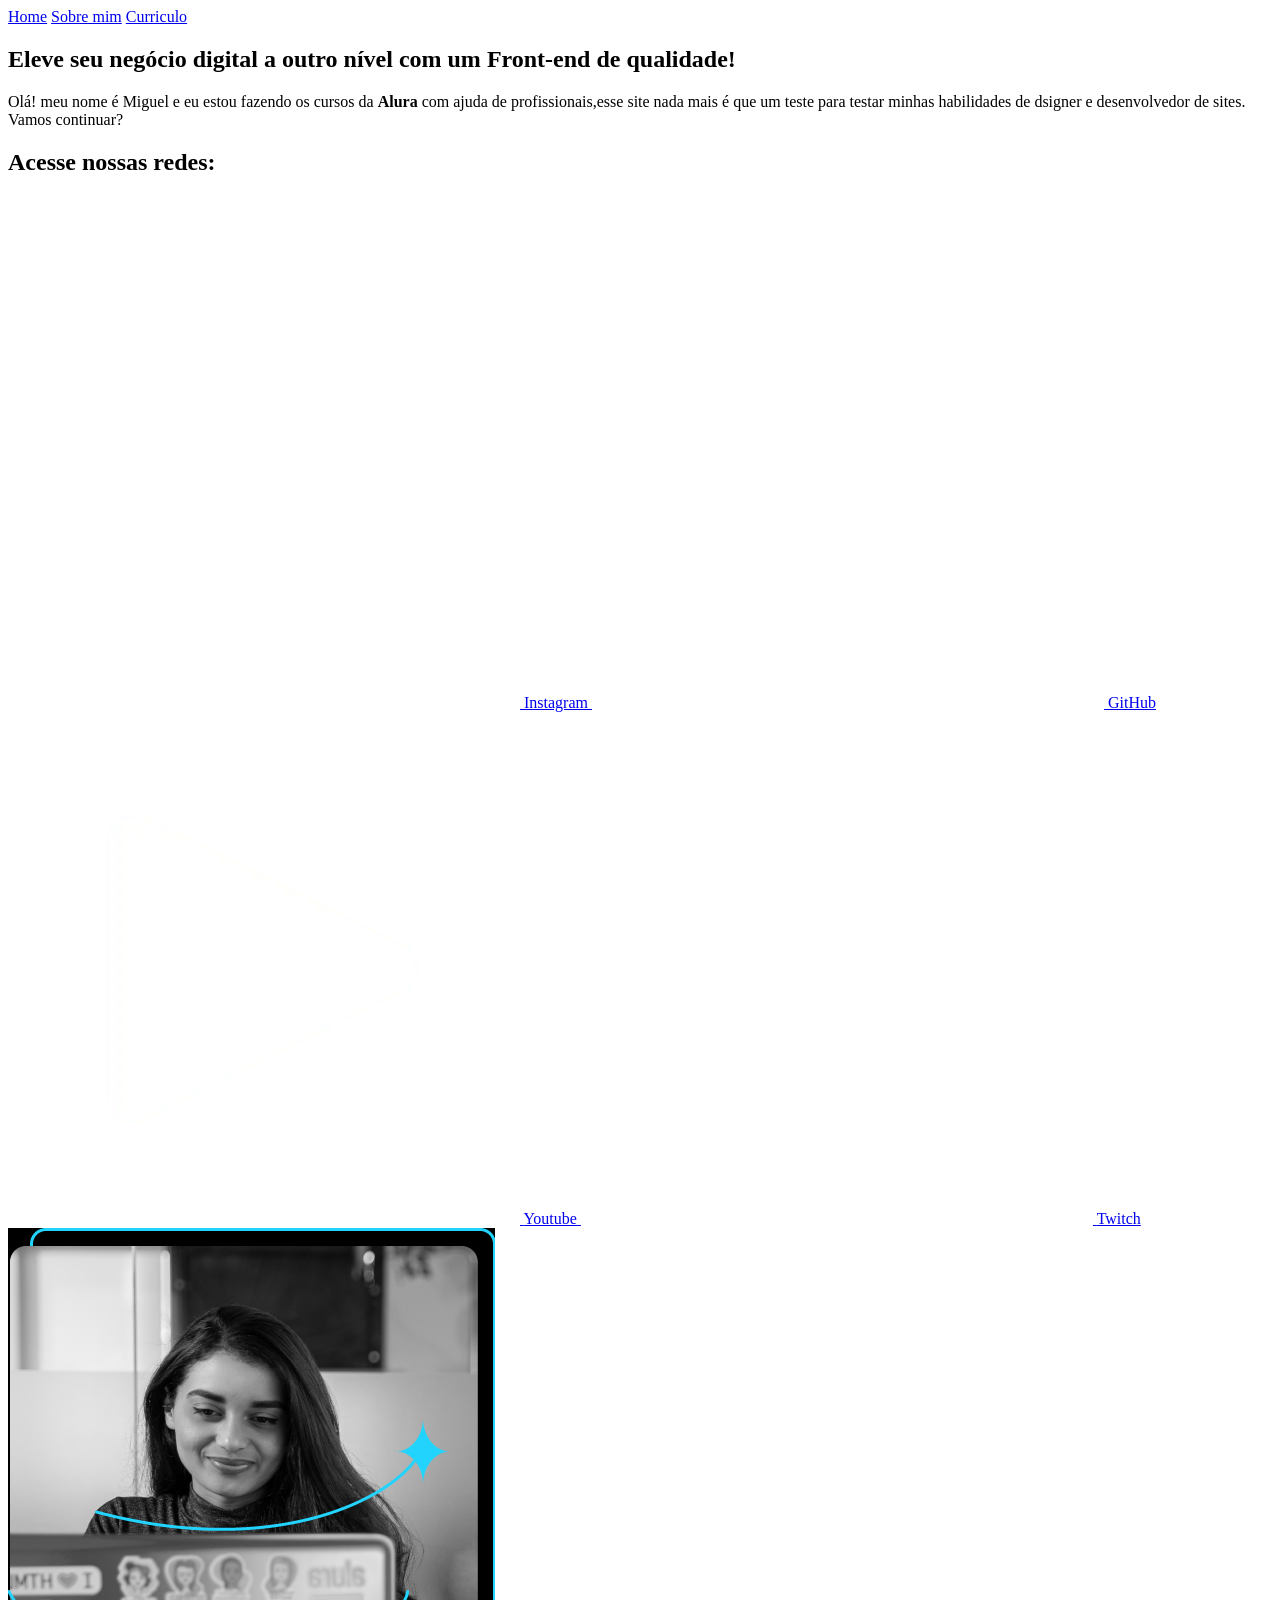
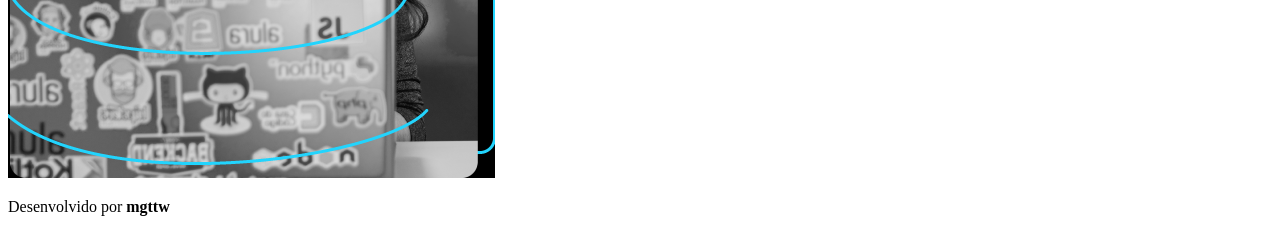
==== index.html @ d2840d7f "Add files via upload" ====
<!DOCTYPE html>
<html lang="pt-BR">
<head>
    <link rel="stylesheet" href="/styles/f1.css">
    <meta charset="UTF-8">
    <meta name="viewport" content="width=device-width, initial-scale=1.0">
    <title>Portfolio Alura</title>
</head>

<body>

  <header>
    <nav class="cabecalho">
      <a class="cabecalho__link" href="f1.html">Home</a>
      <a class="cabecalho__link" href="/about/about.html">Sobre mim</a>
      <a class="cabecalho__link" href="/finalizados/curriculo.html">Curriculo</a>
    </nav>

  </header>

  <main class="aps">
    <section class="aps__cont">
      <h1 class="aps__cont__tt">Eleve seu negócio digital a outro nível com um <strong class="strong1">Front-end</strong> de qualidade!</h1>
        <p class="aps__cont__p">Olá! meu nome é Miguel e eu estou fazendo os cursos da <strong class="strong1">Alura</strong> 
          com ajuda de profissionais,esse site nada mais é que um teste para testar minhas habilidades
          de dsigner e desenvolvedor de sites. Vamos continuar?</p>
          <div class="links">
            <h2 class="sub">Acesse nossas <strong class="strong1">redes</strong>:</h2>

            <a class="links__link" href="https://www.instagram.com/migsttw/">
                <span class="icon">
                  <img src="/assets/instagram-new.png">
                </span>
              Instagram
            </a>

            <a class="links__link" href="https://github.com/mgttw/Primeiro-cd">
                <span class="icon">
                  <img src="/assets/github.png" alt="GitHub">
                </span>
              GitHub
            </a>

            <a class="links__link" href="https://www.youtube.com/">
                <span class="icon">
                  <img src="/assets/youtube_logo.webp" alt="Youtube">
                </span>
                Youtube
            </a>

            <a class="links__link" href="https://www.twitch.tv/">
                <span class="icon">
                  <img src="/assets/twitch.png" alt="Twitch">
                </span>
                Twitch
            </a>
          
          </div> 
    </section>
    <img class="imagem" src="/assets/Screenshot_8.png" alt="foto teste">



  </main>

<footer class="rodape">
  <p>Desenvolvido por <strong class="rdp2">mgttw</strong></p>
</footer>

</body>
</html>
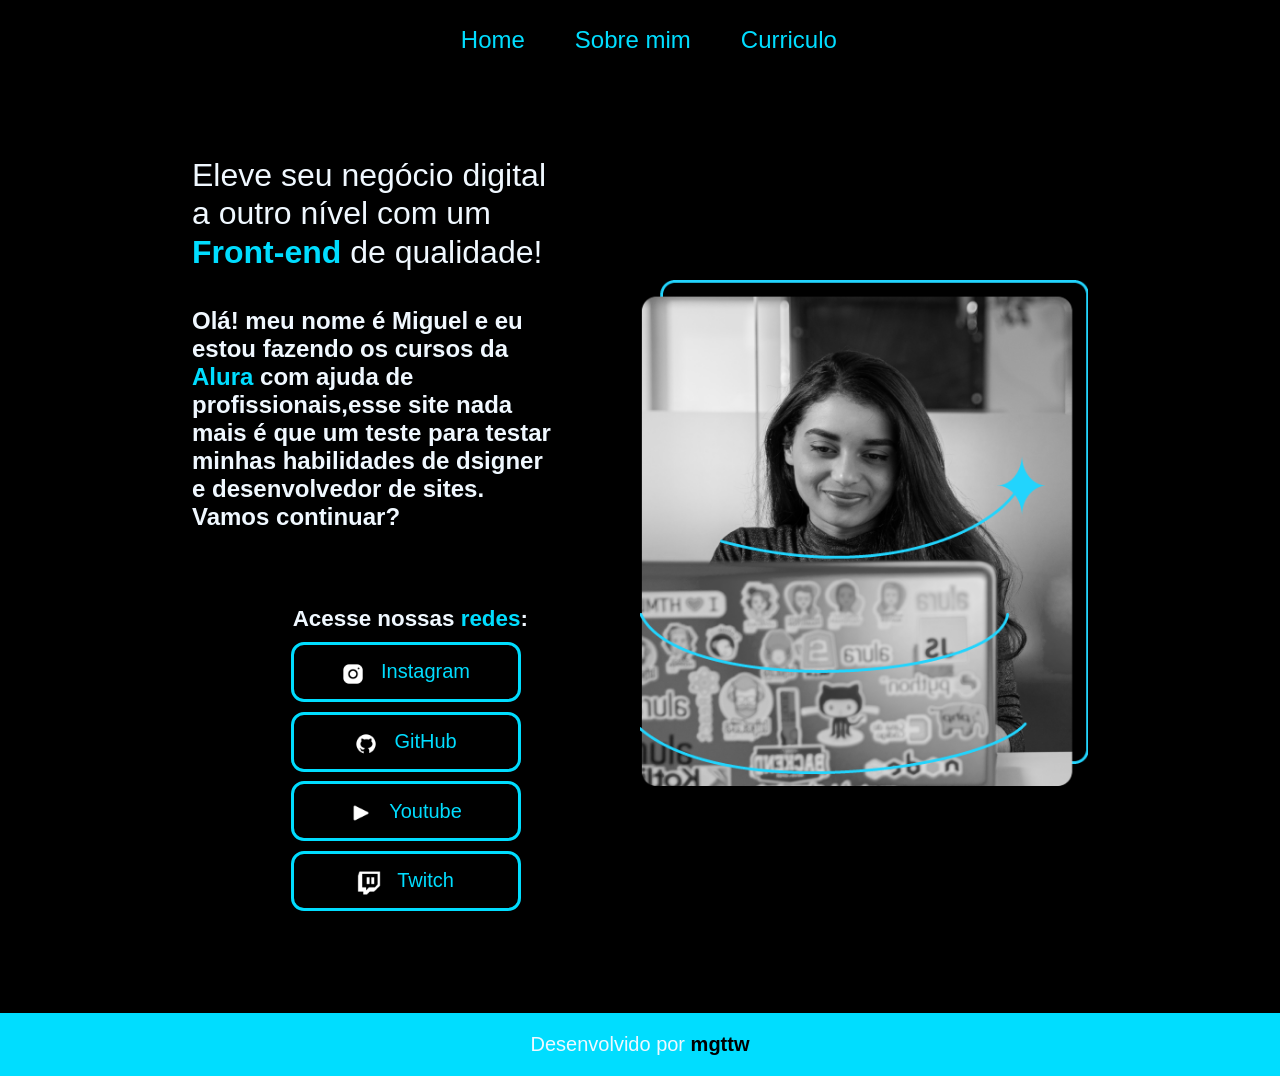
==== commit 66cf7fff: "index.html" ====
--- a/index.html
+++ b/index.html
@@ -1,7 +1,7 @@
 <!DOCTYPE html>
 <html lang="pt-BR">
 <head>
-    <link rel="stylesheet" href="/styles/f1.css">
+    <link rel="stylesheet" href="style.css">
     <meta charset="UTF-8">
     <meta name="viewport" content="width=device-width, initial-scale=1.0">
     <title>Portfolio Alura</title>
@@ -68,4 +68,6 @@
 </footer>
 
 </body>
-</html>+
+</html>
+
--- a/style.css
+++ b/style.css
@@ -0,0 +1,275 @@
+@import url('https://fonts.googleapis.com/css2?family=Krona+One&family=Quicksand:wght@300..700&display=swap');
+@import url('https://fonts.googleapis.com/css2?family=Oswald:wght@200..700&display=swap');
+
+:root{
+    --cor-primaria: #000000;
+    --cor-secundaria: #f0f8ff;
+    --cor-tercearia: #00ddff;
+    --cor-hover: #1c1c1c;
+
+    --fonte-principal: "Krona One", sans-serif;
+    --fonte-secundaria: "Oswald", sans-serif;
+
+}
+
+*{
+    margin: 0;
+    padding: 0;
+    box-sizing: border-box;
+
+}
+
+body{
+    width: 100%;
+    background-color: var(--cor-primaria);
+    color:var(--cor-secundaria);
+    
+    
+
+}
+
+.cabecalho{
+    padding: 2% 0 0 16%;
+    display: flex;
+    gap: 50px;
+    margin-left: 20%;
+    
+
+
+}
+
+.cabecalho__link{
+    font-family: var(--fonte-principal);
+    font-size: 1.5rem;
+    font-weight: 200;
+    color: var(--cor-tercearia);
+    text-decoration: none;
+    
+
+}
+
+
+.tt1__curriculo{
+    font-family: var(--fonte-secundaria);
+    padding: 2% 0 0 15%;
+    font-size: 1.5rem;
+    font-weight: 350;
+    
+
+}
+
+.tt1, .tt2, .tt3{
+    color:var(--cor-tercearia);
+    font-family: var(--fonte-principal);
+    padding: 2% 0 0 15%;
+    margin-top: 40px;
+
+}
+
+
+.tt2__experiencias, .tt3__estudos{
+    font-family: var(--fonte-secundaria);
+    padding: 2% 0 0 17%;
+    font-size: 1.5rem;
+    font-weight: 350;
+    
+
+}
+
+.strong1{
+    color: var(--cor-tercearia);
+
+}
+
+
+
+.links{
+
+    color: var(--cor-primaria);
+    display: flex;
+    flex-direction: column;
+    align-items: center;
+    gap: 0.6rem;
+    margin-left: 4rem;
+    margin-top:20px;
+    
+    
+    
+
+}
+
+.links__link {
+    display: flex;
+    align-items: center;
+    justify-content: center; 
+    gap: 10px;
+    border: 3px solid var(--cor-tercearia);
+    width: 230px;
+    border-radius: 13px;
+    padding: 8px;
+    font-family: var(--fonte-secundaria);
+    font-size: 1.25rem;
+    text-decoration: none;
+    color: var(--cor-tercearia);
+}
+
+.links__link:hover {
+   background-color: var(--cor-hover); 
+
+}
+
+
+.icon img {
+
+  width: 24px;
+  height: 24px;
+  margin-top: 9px;
+
+  
+}
+
+
+.icon {
+    width: 30px;
+
+
+
+}
+
+
+.sub{
+    color: var(--cor-secundaria);
+    margin-left: 0.6rem;
+    margin-top: 1.2rem;
+    font-family: var(--fonte-principal);
+    font-size: 1.4rem;
+
+
+}
+
+.aps, .aps2, .aps3{
+    display: flex;
+    align-items: center;
+    flex-direction: row;
+    justify-content:space-between;
+}
+
+.aps{
+    margin: 8% 15%;
+    gap: 85px;
+}
+
+.aps2, .aps3{
+    margin: 5% 12%;
+}
+
+.aps__cont{
+    width: 50%;
+    display: flex;
+    flex-direction: column;
+    gap: 36px;
+    
+
+}
+
+.aps__cont2{
+    width: 50%;
+    display: flex;
+    flex-direction: column;
+    gap: 36px;
+    
+    
+}   
+
+.aps__cont__tt{
+    color: var(--cor-secundaria);
+    font-family: var(--fonte-principal);
+    font-size: 2rem;
+    font-weight: 400;
+    font-style:normal;
+    padding: 0;
+    line-height: 120%;
+    
+    
+   
+
+}
+
+.aps__cont__p{
+
+    color: var(--cor-secundaria);
+    font-family: "Quicksand", sans-serif;
+    font-weight: 700;
+    font-size: 1.5rem;
+
+
+}
+
+.rodape{
+    font-family: "Quicksand", sans-serif;
+    background-color: var(--cor-tercearia);;
+    text-align: center;
+    padding: 20px;
+    font-size: 1.25rem;
+    font-weight: 500;
+
+}
+
+.imagem{
+    width: 50%;
+
+
+}
+
+.rdp2{
+    color:var(--cor-primaria)
+
+}
+
+@media (max-width: 1200px){
+
+    .cabecalho{
+        padding: 6%;
+        justify-content: center;
+        margin-left: 2%;
+        
+
+    }
+
+    .cabecalho__link{
+        font-size: 2.5rem;
+
+    }
+
+    .aps, .aps2{
+        flex-direction: column-reverse;
+        align-items: center;
+
+    }
+
+    .aps__cont2{
+        gap: 5%;
+        font-size: 1.8rem;
+        margin-right: 8%;
+
+    }
+
+
+    .links{
+        margin-right: 15%;
+        
+
+    }
+
+    .sub{
+        margin-left: 0;
+        text-align: center;
+        
+
+    }
+
+
+
+}
+
+
